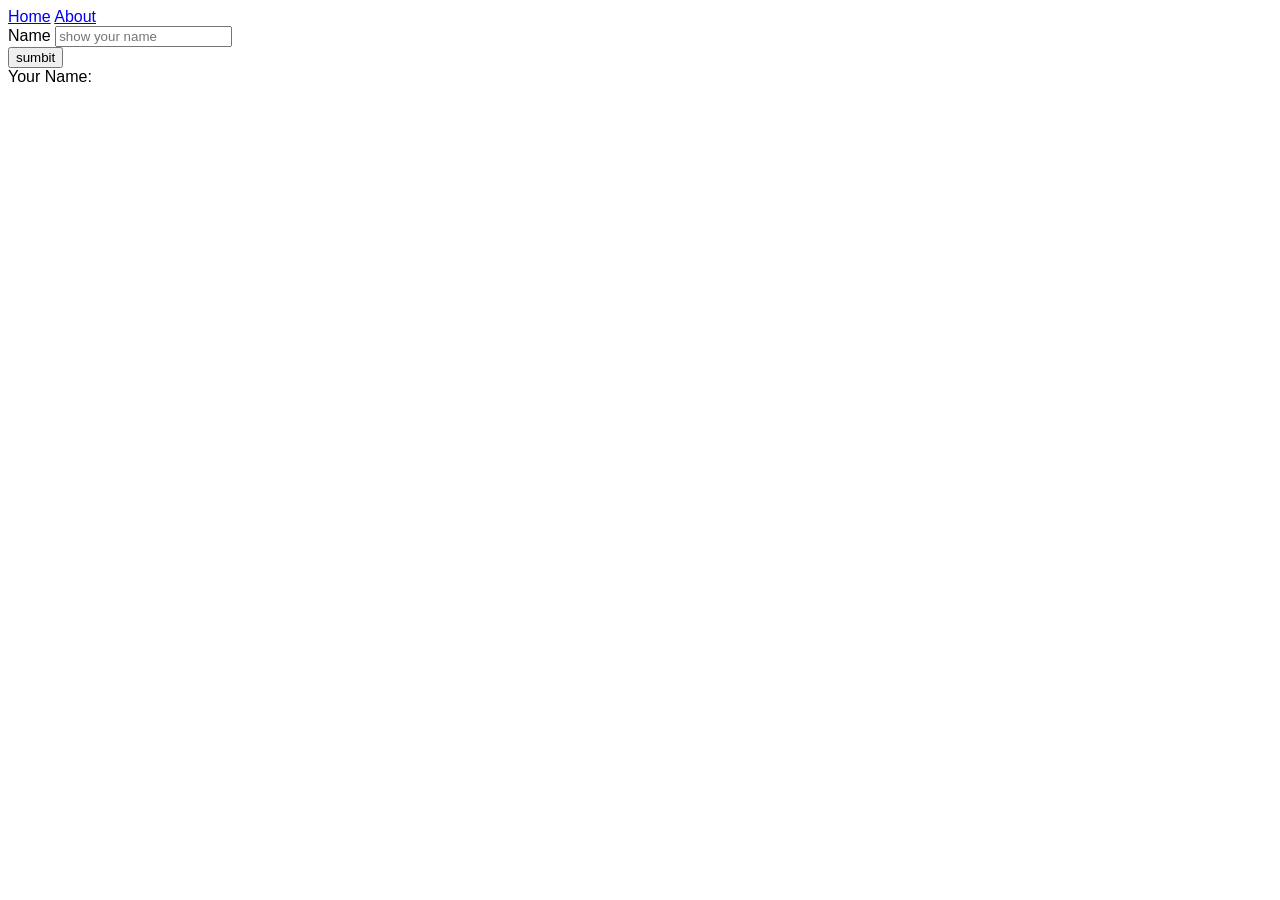
==== index.html @ 56f8f9c7 "first commit" ====
<!DOCTYPE html>
<html lang="en">
<head>
    <meta charset="UTF-8">
    <meta name="viewport" content="width=device-width, initial-scale=1.0">
    <title>L</title>
    <link rel="stylesheet" href="style/style.css">
</head>
<body>
    <header class="header">
        <nav>
            <a href="#">Home</a>
            <a href="#">About</a>
        </nav>
    </header>
    <main>
        <div class="container">
            <label>Name</label>
            <input type="text" id="input-name" placeholder="show your name">
            <br>
            <button id="btn-show">sumbit</button>
            <div id="display-name"></div>
        </div>
    </main>   



    <script src="script/script.js"></script>
</body>
</html>
---- style/style.css ----
*{
    font-family: Arial, Helvetica, sans-serif;
}
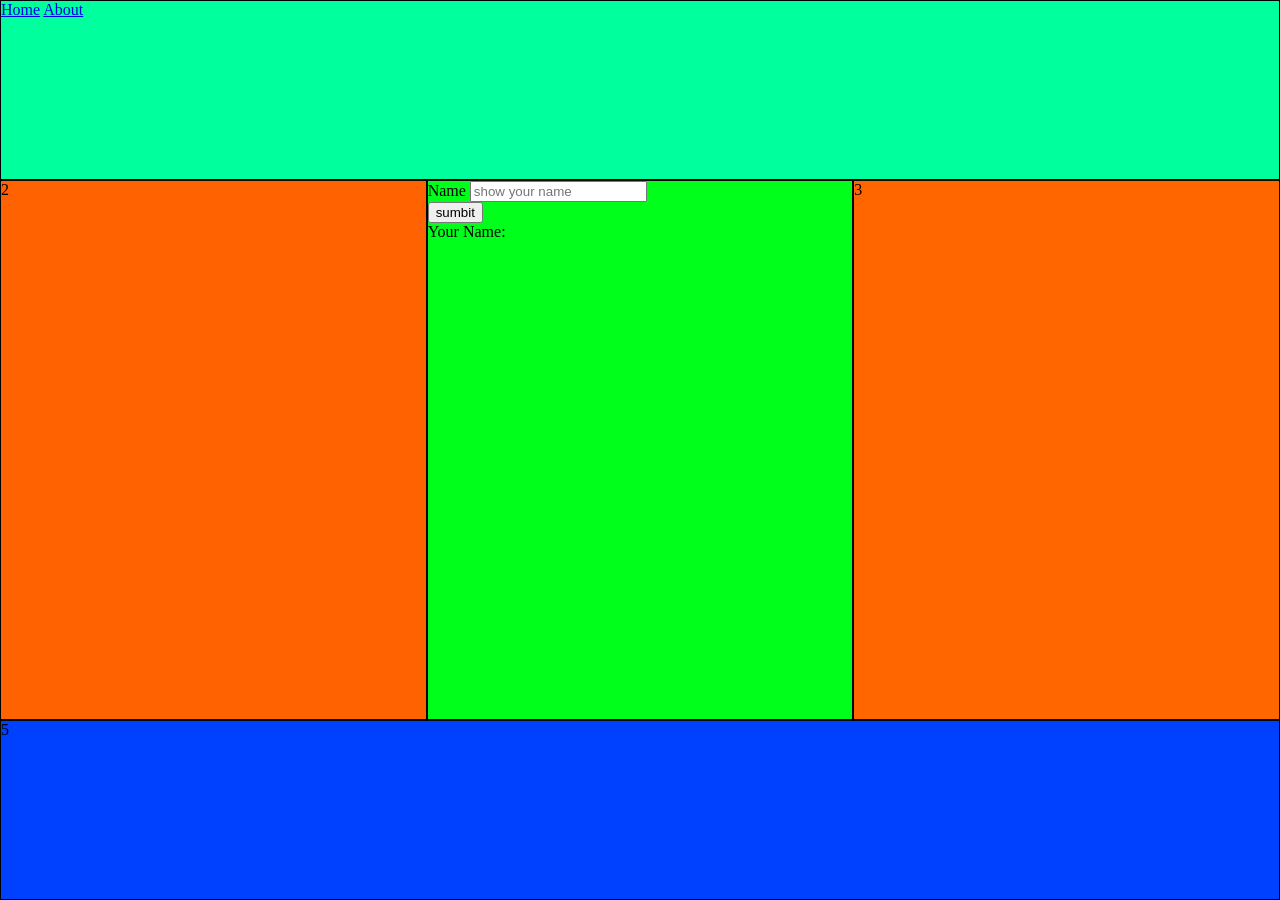
==== commit 21ab4934: "Add layout and styling for about and index pages; enhance navigation" ====
--- a/index.html
+++ b/index.html
@@ -1,30 +1,36 @@
 <!DOCTYPE html>
 <html lang="en">
+
 <head>
     <meta charset="UTF-8">
     <meta name="viewport" content="width=device-width, initial-scale=1.0">
     <title>L</title>
     <link rel="stylesheet" href="style/style.css">
 </head>
-<body>
-    <header class="header">
+
+<body class="container">
+    <div class="header">
         <nav>
             <a href="#">Home</a>
-            <a href="#">About</a>
+            <a href="about.html">About</a>
         </nav>
-    </header>
-    <main>
-        <div class="container">
-            <label>Name</label>
-            <input type="text" id="input-name" placeholder="show your name">
-            <br>
-            <button id="btn-show">sumbit</button>
-            <div id="display-name"></div>
-        </div>
-    </main>   
+    </div>
+    <div class="right-content">2
+
+    </div>
+    <div class="left-content">3</div>
+    <div class="center-content">
+        <label>Name</label>
+        <input type="text" id="input-name" placeholder="show your name">
+        <br>
+        <button id="btn-show">sumbit</button>
+        <div id="display-name"></div>
+    </div>
+    <div class="footer">5</div>
 
 
 
     <script src="script/script.js"></script>
 </body>
+
 </html>
--- a/style/style.css
+++ b/style/style.css
@@ -1,3 +1,46 @@
-*{
-    font-family: Arial, Helvetica, sans-serif;
-}+
+.container {
+    display: grid;
+    grid-template-columns: repeat(3, 1fr);
+    grid-template-rows: repeat(5, 1fr);
+    height: 100vh;
+    padding: 0;
+    margin: 0;
+}
+    
+.header {
+    grid-column: span 3 / span 3;
+    background-color: rgb(0, 255, 157);
+    border: 1px solid;
+}
+
+.right-content {
+    grid-row: span 3 / span 3;
+    grid-row-start: 2;
+    background-color: rgb(255, 98, 0);
+    border: 1px solid;
+}
+
+.left-content {
+    grid-row: span 3 / span 3;
+    grid-column-start: 3;
+    grid-row-start: 2;
+    background-color: rgb(255, 102, 0); 
+    border: 1px solid;
+}
+
+.center-content {
+    grid-row: span 3 / span 3;
+    grid-column-start: 2;
+    grid-row-start: 2;
+    background-color: rgb(0, 255, 26);
+    border: 1px solid;
+}
+
+.footer {
+    grid-column: span 3 / span 3;
+    grid-row-start: 5;
+    background-color: rgb(0, 64, 255);
+    border: 1px solid;
+}
+        
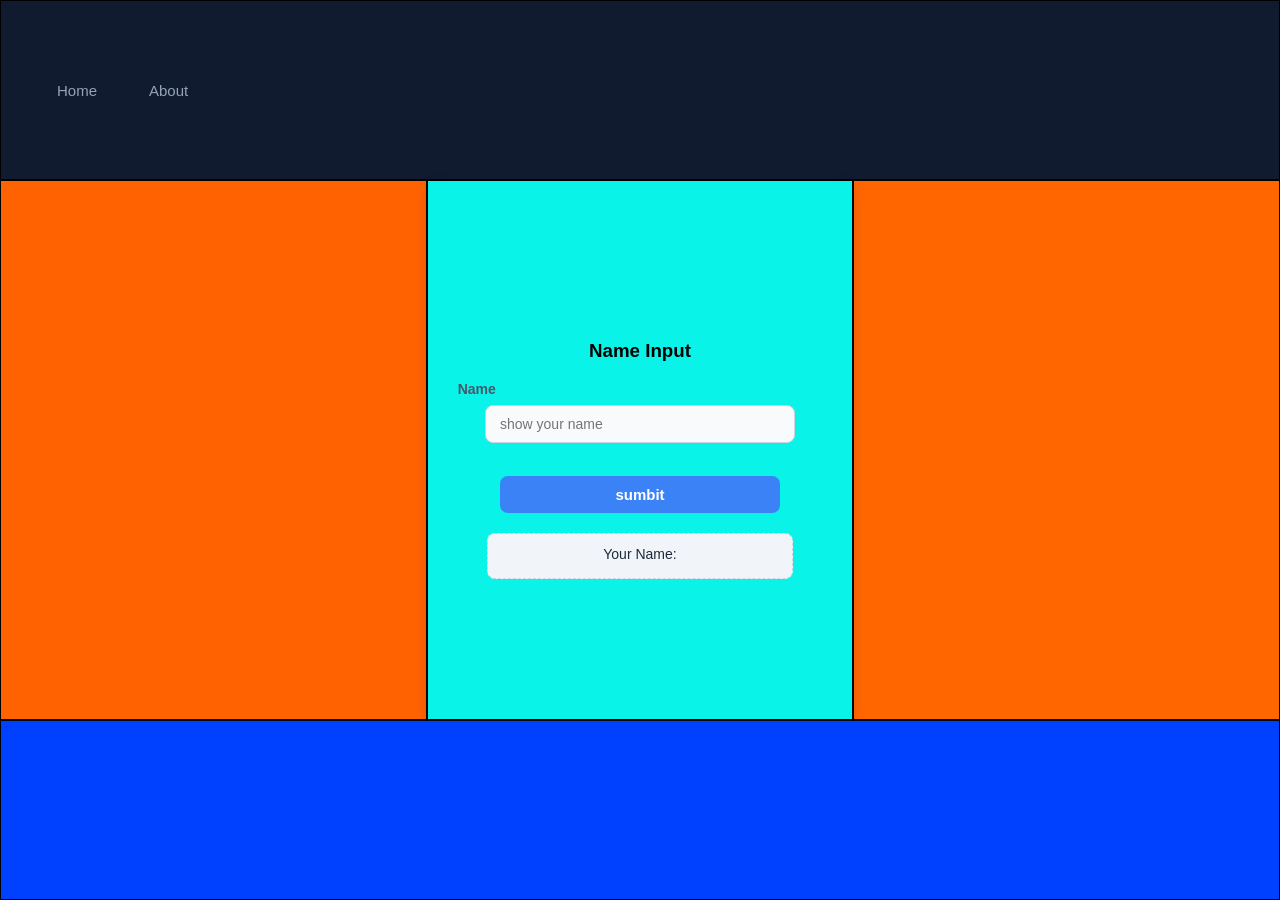
==== commit 9611c0ca: "Enhance layout and styling for header, navigation, and center content; improve responsiveness and us" ====
--- a/index.html
+++ b/index.html
@@ -15,18 +15,25 @@
             <a href="about.html">About</a>
         </nav>
     </div>
-    <div class="right-content">2
+    <div class="right-content">
+        <!-- content -->
+    </div>
+    <div class="left-content">
+        <!-- content -->
 
     </div>
-    <div class="left-content">3</div>
     <div class="center-content">
+        <h3>Name Input</h3>
         <label>Name</label>
         <input type="text" id="input-name" placeholder="show your name">
         <br>
         <button id="btn-show">sumbit</button>
         <div id="display-name"></div>
     </div>
-    <div class="footer">5</div>
+    <div class="footer">
+        <!-- footer content -->
+         
+    </div>
 
 
 
--- a/style/style.css
+++ b/style/style.css
@@ -1,4 +1,3 @@
-
 .container {
     display: grid;
     grid-template-columns: repeat(3, 1fr);
@@ -7,13 +6,44 @@
     padding: 0;
     margin: 0;
 }
-    
+
 .header {
     grid-column: span 3 / span 3;
-    background-color: rgb(0, 255, 157);
+    background: #111b30; 
+    border: none; /* Menghilangkan border hitam yang kaku */
+    border-bottom: 1px solid #1e293b; /* Garis pembatas bawah yang tipis */
+    
+    /* Menggunakan Flexbox untuk merapikan posisi menu */
+    display: flex;
+    align-items: center;
+    padding: 0 40px;
+    box-sizing: border-box;
+    font-family: 'Segoe UI', Tahoma, Geneva, Verdana, sans-serif;
     border: 1px solid;
 }
 
+/* Mengatur container navigasi */
+.header nav {
+    display: flex;
+    gap: 20px; /* Memberikan jarak yang pas antar menu */
+}
+
+/* Mengatur tampilan tautan (Home & About) */
+.header nav a {
+    color: #94a3b8; /* Warna teks abu-abu lembut agar tidak terlalu mencolok */
+    text-decoration: none; /* Menghilangkan garis bawah bawaan browser */
+    font-size: 15px;
+    font-weight: 500;
+    padding: 8px 16px;
+    border-radius: 6px;
+    transition: all 0.3s ease; /* Efek transisi halus saat disentuh kursor */
+}
+
+/* Efek saat menu diarahkan kursor (Hover) */
+.header nav a:hover {
+    color: #ffffff; /* Teks berubah menjadi putih terang */
+    background-color: rgba(255, 255, 255, 0.1); /* Efek sorotan latar belakang transparan */
+}
 .right-content {
     grid-row: span 3 / span 3;
     grid-row-start: 2;
@@ -25,7 +55,7 @@
     grid-row: span 3 / span 3;
     grid-column-start: 3;
     grid-row-start: 2;
-    background-color: rgb(255, 102, 0); 
+    background-color: rgb(255, 102, 0);
     border: 1px solid;
 }
 
@@ -33,8 +63,91 @@
     grid-row: span 3 / span 3;
     grid-column-start: 2;
     grid-row-start: 2;
-    background-color: rgb(0, 255, 26);
-    border: 1px solid;
+    /* Mengubah warna latar belakang agar lebih lembut di mata */
+    background-color: #09f3e8;
+    border: 1px solid #000000;
+    box-shadow: 0 4px 12px rgba(0, 0, 0, 0.1);
+
+    /* Menggunakan Flexbox untuk menyusun konten secara vertikal ke tengah */
+    display: flex;
+    flex-direction: column;
+    justify-content: center;
+    align-items: center;
+    padding: 30px;
+    box-sizing: border-box;
+    font-family: 'Segoe UI', Tahoma, Geneva, Verdana, sans-serif;
+}
+
+/* Mengatur tampilan Label */
+.center-content label {
+    font-size: 14px;
+    font-weight: 600;
+    color: #4a5568;
+    margin-bottom: 8px;
+    align-self: flex-start;
+    width: 85%;
+    max-width: 280px;
+}
+
+/* Mengatur tampilan Input Text */
+.center-content input[type="text"] {
+    width: 85%;
+    max-width: 280px;
+    padding: 10px 14px;
+    font-size: 14px;
+    border: 1px solid #cbd5e1;
+    border-radius: 8px;
+    outline: none;
+    transition: all 0.3s ease;
+    background-color: #f8fafc;
+}
+
+/* Efek saat input diklik/fokus */
+.center-content input[type="text"]:focus {
+    border-color: #3b82f6;
+    background-color: #ffffff;
+    box-shadow: 0 0 0 3px rgba(59, 130, 246, 0.15);
+}
+
+/* Mengatur tampilan Tombol (Button) */
+.center-content button {
+    width: 85%;
+    max-width: 280px;
+    margin-top: 15px;
+    padding: 10px;
+    font-size: 15px;
+    font-weight: 600;
+    color: white;
+    background-color: #3b82f6;
+    border: none;
+    border-radius: 8px;
+    cursor: pointer;
+    transition: background-color 0.2s ease, transform 0.1s ease;
+}
+
+/* Efek saat tombol diarahkan kursor dan diklik */
+.center-content button:hover {
+    background-color: #2563eb;
+}
+
+.center-content button:active {
+    transform: scale(0.98);
+}
+
+/* Mengatur tampilan teks output (Display Name) */
+#display-name {
+    margin-top: 20px;
+    width: 85%;
+    max-width: 280px;
+    padding: 12px;
+    font-size: 14px;
+    font-weight: 500;
+    color: #1e293b;
+    text-align: center;
+    background-color: #f1f5f9;
+    border-radius: 8px;
+    border: 1px dashed #cbd5e1;
+    min-height: 20px;
 }
 
 .footer {
@@ -42,5 +155,4 @@
     grid-row-start: 5;
     background-color: rgb(0, 64, 255);
     border: 1px solid;
-}
-        +}
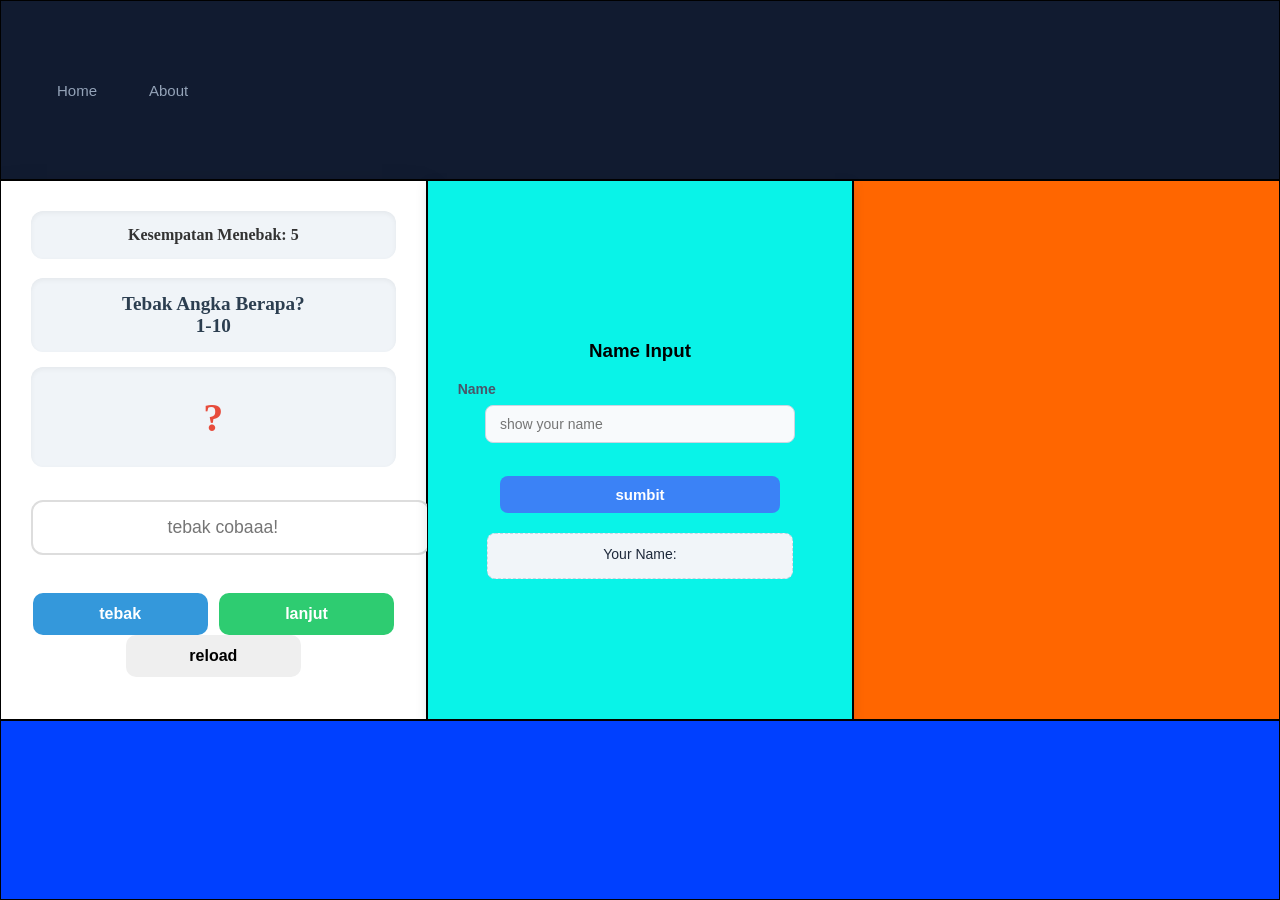
==== commit 9c296d0d: "Add game functionality and audio feedback; implement number guessing game in the left content" ====
--- a/index.html
+++ b/index.html
@@ -15,13 +15,22 @@
             <a href="about.html">About</a>
         </nav>
     </div>
+    
+    <div class="left-content">
+        <div id="banyak-nebak" class="banyak-nebak"></div>
+        <p id="status">Tebak Angka Berapa? <br> 1-10</p>
+        <div id="muncul-angka"></div><br>
+        <input type="number" id="input-number" placeholder="tebak cobaaa!"><br><br>
+        <button type="button" id="btn-tebak" onclick="tebakAngka()">tebak</button>
+        <button type="button" id="btn-lanjut" onclick="lanjutNebak()">lanjut</button>
+        <button type="button" id="btn-reload">reload</button>
+    </div>
+
     <div class="right-content">
         <!-- content -->
+        
     </div>
-    <div class="left-content">
-        <!-- content -->
-
-    </div>
+    
     <div class="center-content">
         <h3>Name Input</h3>
         <label>Name</label>
--- a/style/style.css
+++ b/style/style.css
@@ -44,14 +44,118 @@
     color: #ffffff; /* Teks berubah menjadi putih terang */
     background-color: rgba(255, 255, 255, 0.1); /* Efek sorotan latar belakang transparan */
 }
-.right-content {
+
+/* left content start */
+.left-content {
     grid-row: span 3 / span 3;
     grid-row-start: 2;
-    background-color: rgb(255, 98, 0);
-    border: 1px solid;
-}
-
-.left-content {
+    
+    padding: 30px;
+    
+    /* Ini nih yang bikin efek mengambang! */
+    box-shadow: 0 15px 30px rgba(0, 0, 0, 0.2);
+    border: 1px solid; 
+    text-align: center;
+}
+
+/* --- Wadah untuk Setiap Blok Teks/Angka --- */
+.banyak-nebak, #status, #muncul-angka {
+    background-color: #f0f4f8; /* Warna abu-abu kebiruan yang kalem */
+    padding: 15px;
+    border-radius: 12px;
+    margin-bottom: 15px;
+    font-weight: bold;
+    color: #333;
+    /* Sedikit shadow di dalam biar berasa kayak "wadah" */
+    box-shadow: inset 0 2px 5px rgba(0,0,0,0.05); 
+}
+
+#status {
+    font-size: 1.2rem;
+    color: #2c3e50;
+}
+
+/* Wadah buat angka yang muncul */
+#muncul-angka {
+    font-size: 2.5rem;
+    color: #e74c3c;
+    min-height: 70px; /* Biar wadahnya gak ciut pas angkanya kosong */
+    display: flex;
+    align-items: center;
+    justify-content: center;
+}
+
+/* --- Input Field --- */
+#input-number {
+    width: 100%;
+    padding: 15px;
+    margin-bottom: 20px;
+    border: 2px solid #ddd;
+    border-radius: 12px;
+    font-size: 1.1rem;
+    text-align: center;
+    outline: none;
+    transition: border-color 0.3s ease;
+}
+
+#input-number:focus {
+    border-color: #74ebd5; /* Warna border berubah pas lagi diketik */
+}
+
+/* --- Tombol-tombol --- */
+button {
+    width: 48%; /* Dibikin setengah-setengah biar sebelahan */
+    padding: 12px;
+    border: none;
+    border-radius: 10px;
+    font-size: 1rem;
+    font-weight: bold;
+    cursor: pointer;
+    transition: transform 0.2s, box-shadow 0.2s;
+}
+
+/* Efek hover pas diteken / di-klik */
+button:active {
+    transform: scale(0.95);
+}
+
+#btn-tebak {
+    background-color: #3498db;
+    color: white;
+    margin-right: 2%; /* Jarak antar tombol */
+}
+
+#btn-tebak:hover {
+    background-color: #2980b9;
+    transform: translateY(-2px); /* Tombol ikutan mengambang dikit pas di-hover */
+    box-shadow: 0 5px 10px rgba(52, 152, 219, 0.3);
+}
+
+#btn-lanjut {
+    background-color: #2ecc71;
+    color: white;
+}
+
+#btn-lanjut:hover {
+    background-color: #27ae60;
+    transform: translateY(-2px);
+    box-shadow: 0 5px 10px rgba(46, 204, 113, 0.3);
+}
+/* --- Efek Getar (Shake) --- */
+@keyframes shake {
+    0% { transform: translateX(0); }
+    25% { transform: translateX(-8px); }
+    50% { transform: translateX(8px); }
+    75% { transform: translateX(-8px); }
+    100% { transform: translateX(0); }
+}
+
+.getar {
+    animation: shake 0.3s ease-in-out;
+    color: #e74c3c !important; /* Biar warnanya tetep merah pas salah */
+}
+/* left content end */
+.right-content {
     grid-row: span 3 / span 3;
     grid-column-start: 3;
     grid-row-start: 2;
